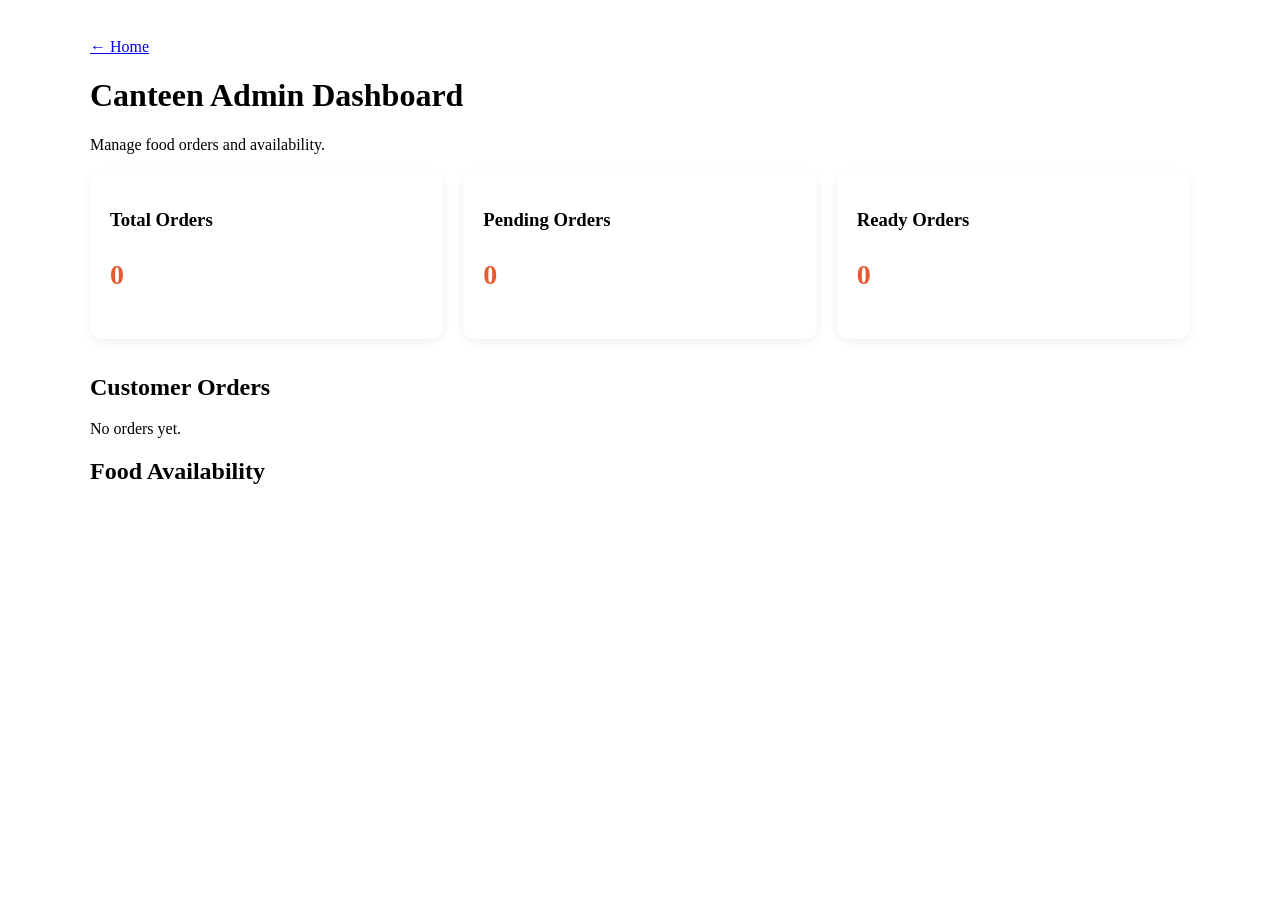
==== admin.html @ 3259195d "Updated admin dashboard" ====
<!DOCTYPE html>
<html lang="en">
<head>
  <meta charset="UTF-8">
  <meta name="viewport"
        content="width=device-width, initial-scale=1">
  <title>Smart Canteen | Admin</title>
  <link rel="stylesheet" href="css/style.css">
  <link rel="stylesheet" href="admin.css">
</head>
<body>

<main class="admin-page">
  <a href="index.html">← Home</a>

  <h1>Canteen Admin Dashboard</h1>
  <p>Manage food orders and availability.</p>

  <section class="stats">
    <article>
      <h3>Total Orders</h3>
      <p id="totalOrders">0</p>
    </article>

    <article>
      <h3>Pending Orders</h3>
      <p id="pendingOrders">0</p>
    </article>

    <article>
      <h3>Ready Orders</h3>
      <p id="readyOrders">0</p>
    </article>
  </section>

  <h2>Customer Orders</h2>
  <div id="adminOrders"></div>

  <h2>Food Availability</h2>
  <div id="availabilityList"></div>
</main>

<script src="js/food-data.js"></script>
<script src="admin.js"></script>
</body>
</html>
---- admin.css ----
.admin-page {
  max-width: 1100px;
  margin: auto;
  padding: 30px 5%;
}

.stats {
  display: grid;
  grid-template-columns: repeat(3, 1fr);
  gap: 20px;
}

.stats article,
.order-card,
.availability-row {
  background: white;
  padding: 20px;
  border-radius: 12px;
  margin-bottom: 15px;
  box-shadow: 0 3px 10px #00000010;
}

.stats p {
  font-size: 28px;
  font-weight: bold;
  color: #e65b32;
}

.order-card select {
  padding: 10px;
  border-radius: 6px;
}

@media (max-width: 700px) {
  .stats {
    grid-template-columns: 1fr;
  }
}
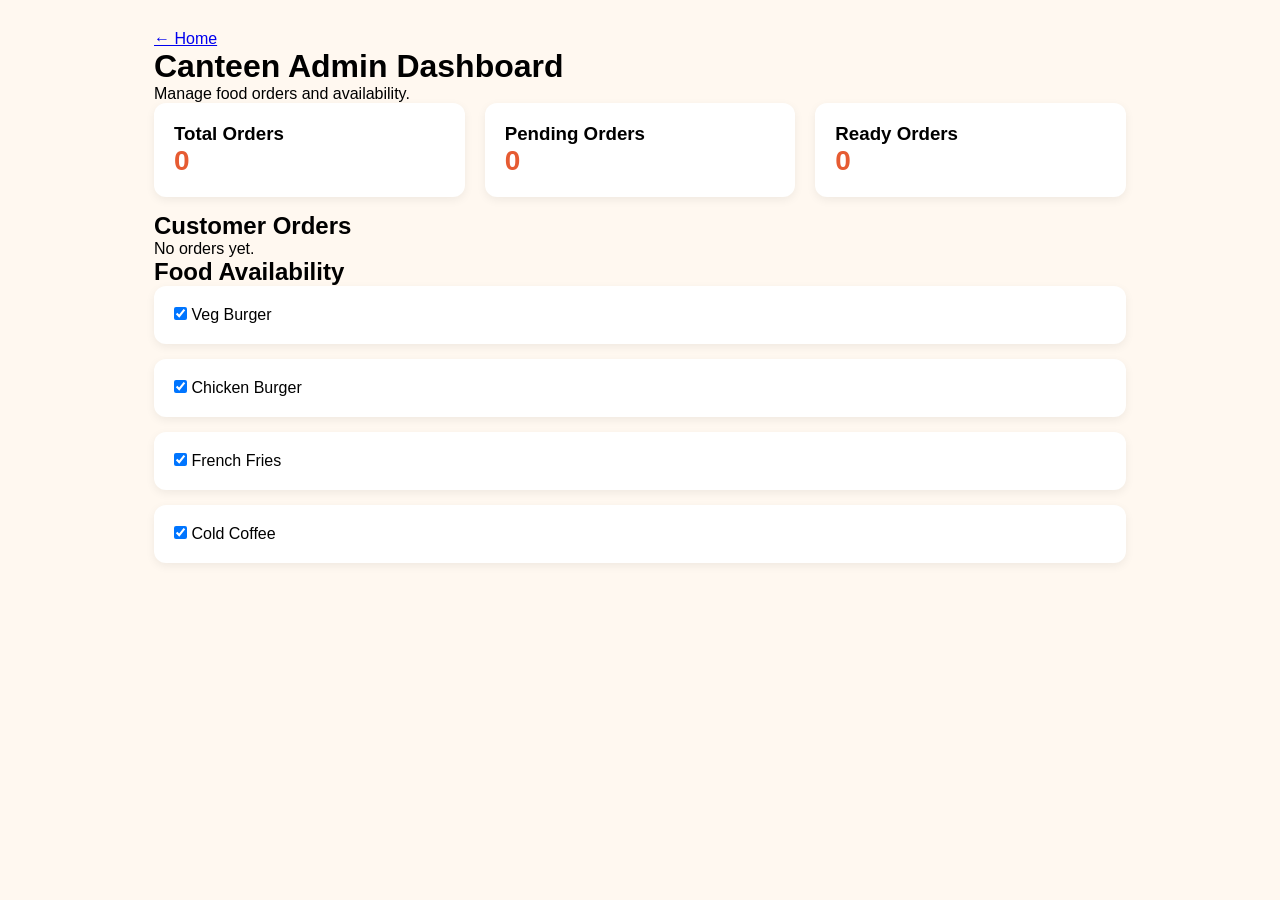
==== commit 294570ad: "Fix HTML formatting and structure in admin.html" ====
--- a/admin.html
+++ b/admin.html
@@ -1,47 +1,47 @@
-
-<!DOCTYPE html>
-<html lang="en">
-<head>
-  <meta charset="UTF-8">
-  <meta name="viewport"
-        content="width=device-width, initial-scale=1">
-  <title>Smart Canteen | Admin</title>
-  <link rel="stylesheet" href="css/style.css">
-  <link rel="stylesheet" href="admin.css">
-</head>
-<body>
-
-<main class="admin-page">
-  <a href="index.html">← Home</a>
-
-  <h1>Canteen Admin Dashboard</h1>
-  <p>Manage food orders and availability.</p>
-
-  <section class="stats">
-    <article>
-      <h3>Total Orders</h3>
-      <p id="totalOrders">0</p>
-    </article>
-
-    <article>
-      <h3>Pending Orders</h3>
-      <p id="pendingOrders">0</p>
-    </article>
-
-    <article>
-      <h3>Ready Orders</h3>
-      <p id="readyOrders">0</p>
-    </article>
-  </section>
-
-  <h2>Customer Orders</h2>
-  <div id="adminOrders"></div>
-
-  <h2>Food Availability</h2>
-  <div id="availabilityList"></div>
-</main>
-
-<script src="js/food-data.js"></script>
-<script src="admin.js"></script>
-</body>
-</html>+
+<!DOCTYPE html>
+<html lang="en">
+<head>
+  <meta charset="UTF-8">
+  <meta name="viewport"
+        content="width=device-width, initial-scale=1">
+  <title>Smart Canteen | Admin</title>
+  <link rel="stylesheet" href="style.css">
+  <link rel="stylesheet" href="admin.css">
+</head>
+<body>
+
+<main class="admin-page">
+  <a href="index.html">← Home</a>
+
+  <h1>Canteen Admin Dashboard</h1>
+  <p>Manage food orders and availability.</p>
+
+  <section class="stats">
+    <article>
+      <h3>Total Orders</h3>
+      <p id="totalOrders">0</p>
+    </article>
+
+    <article>
+      <h3>Pending Orders</h3>
+      <p id="pendingOrders">0</p>
+    </article>
+
+    <article>
+      <h3>Ready Orders</h3>
+      <p id="readyOrders">0</p>
+    </article>
+  </section>
+
+  <h2>Customer Orders</h2>
+  <div id="adminOrders"></div>
+
+  <h2>Food Availability</h2>
+  <div id="availabilityList"></div>
+</main>
+
+<script src="food-data.js"></script>
+<script src="admin.js"></script>
+</body>
+</html>
--- a/style.css
+++ b/style.css
@@ -0,0 +1,108 @@
+* {
+    margin: 0;
+    padding: 0;
+    box-sizing: border-box;
+}
+
+body {
+    font-family: Arial, sans-serif;
+    background: #fff8f0;
+}
+
+header {
+    background: #ff7043;
+    color: white;
+    padding: 20px 40px;
+    display: flex;
+    justify-content: space-between;
+    align-items: center;
+    flex-wrap: wrap;
+}
+
+.logo {
+    font-size: 25px;
+    font-weight: bold;
+}
+
+nav a {
+    color: white;
+    text-decoration: none;
+    margin: 10px;
+}
+
+nav a:hover {
+    text-decoration: underline;
+}
+
+.hero {
+    text-align: center;
+    padding: 100px 20px;
+    background: #ffe0cc;
+}
+
+.hero h1 {
+    font-size: 40px;
+    margin-bottom: 20px;
+}
+
+.hero p {
+    font-size: 18px;
+    margin-bottom: 25px;
+}
+
+button {
+    background: #ff7043;
+    color: white;
+    border: none;
+    padding: 14px 30px;
+    border-radius: 8px;
+    cursor: pointer;
+}
+
+button:hover {
+    background: #e64a19;
+}
+
+.features {
+    text-align: center;
+    padding: 50px 20px;
+}
+
+.cards {
+    display: flex;
+    justify-content: center;
+    gap: 25px;
+    margin-top: 30px;
+    flex-wrap: wrap;
+}
+
+.card {
+    background: white;
+    padding: 30px;
+    width: 250px;
+    border-radius: 12px;
+    box-shadow: 0 3px 10px #ddd;
+}
+
+.card h3 {
+    margin-bottom: 15px;
+}
+
+footer {
+    background: #333;
+    color: white;
+    text-align: center;
+    padding: 20px;
+    margin-top: 40px;
+}
+
+@media(max-width: 600px) {
+    header {
+        flex-direction: column;
+        gap: 15px;
+    }
+
+    .hero h1 {
+        font-size: 28px;
+    }
+}
--- a/admin.css
+++ b/admin.css
@@ -1,39 +1,39 @@
-
-.admin-page {
-  max-width: 1100px;
-  margin: auto;
-  padding: 30px 5%;
-}
-
-.stats {
-  display: grid;
-  grid-template-columns: repeat(3, 1fr);
-  gap: 20px;
-}
-
-.stats article,
-.order-card,
-.availability-row {
-  background: white;
-  padding: 20px;
-  border-radius: 12px;
-  margin-bottom: 15px;
-  box-shadow: 0 3px 10px #00000010;
-}
-
-.stats p {
-  font-size: 28px;
-  font-weight: bold;
-  color: #e65b32;
-}
-
-.order-card select {
-  padding: 10px;
-  border-radius: 6px;
-}
-
-@media (max-width: 700px) {
-  .stats {
-    grid-template-columns: 1fr;
-  }
-}
+
+.admin-page {
+  max-width: 1100px;
+  margin: auto;
+  padding: 30px 5%;
+}
+
+.stats {
+  display: grid;
+  grid-template-columns: repeat(3, 1fr);
+  gap: 20px;
+}
+
+.stats article,
+.order-card,
+.availability-row {
+  background: white;
+  padding: 20px;
+  border-radius: 12px;
+  margin-bottom: 15px;
+  box-shadow: 0 3px 10px #00000010;
+}
+
+.stats p {
+  font-size: 28px;
+  font-weight: bold;
+  color: #e65b32;
+}
+
+.order-card select {
+  padding: 10px;
+  border-radius: 6px;
+}
+
+@media (max-width: 700px) {
+  .stats {
+    grid-template-columns: 1fr;
+  }
+}
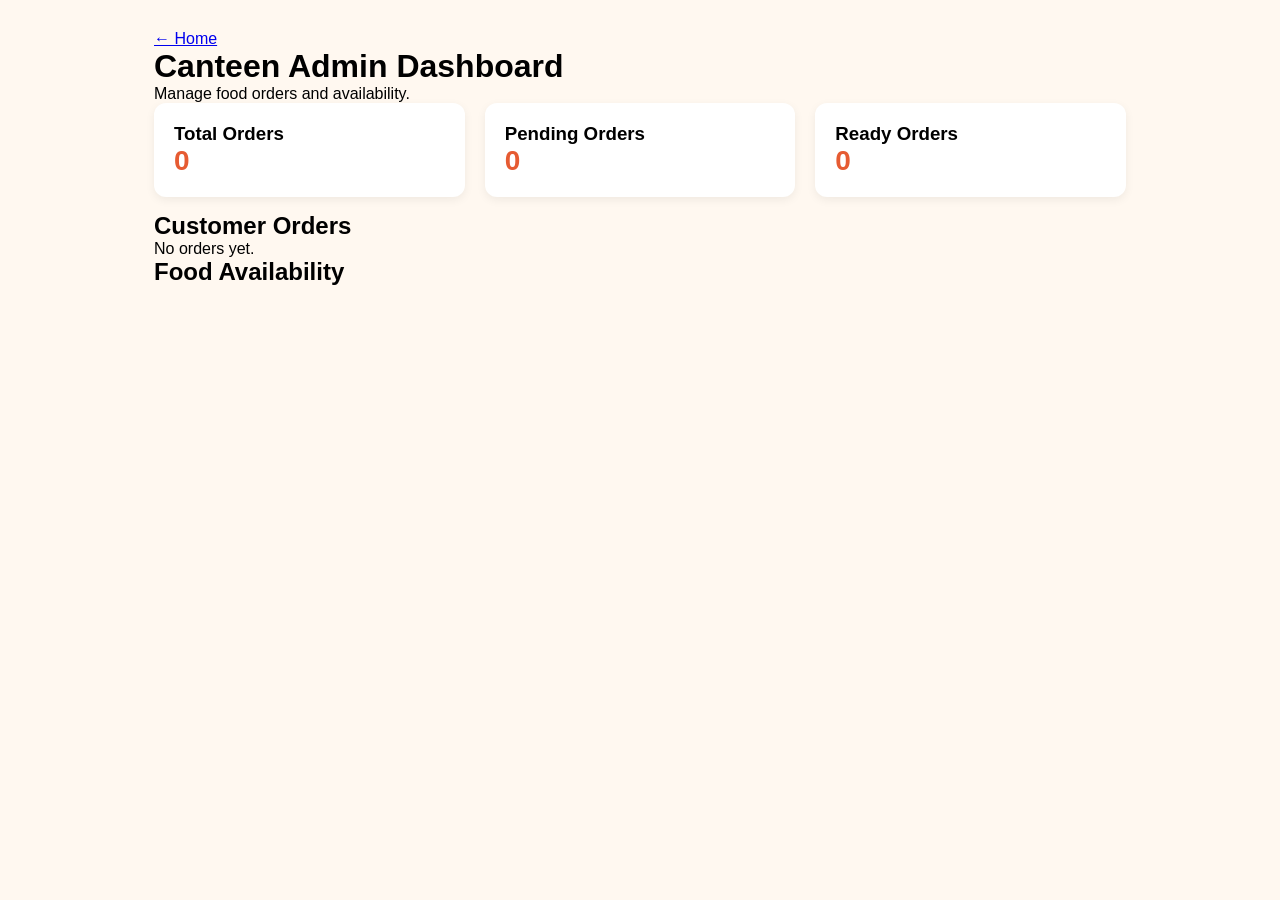
==== commit be20c325: "Updated admin dashboard" ====
--- a/admin.html
+++ b/admin.html
@@ -1,47 +1,45 @@
-
-<!DOCTYPE html>
-<html lang="en">
-<head>
-  <meta charset="UTF-8">
-  <meta name="viewport"
-        content="width=device-width, initial-scale=1">
-  <title>Smart Canteen | Admin</title>
-  <link rel="stylesheet" href="style.css">
-  <link rel="stylesheet" href="admin.css">
-</head>
-<body>
-
-<main class="admin-page">
-  <a href="index.html">← Home</a>
-
-  <h1>Canteen Admin Dashboard</h1>
-  <p>Manage food orders and availability.</p>
-
-  <section class="stats">
-    <article>
-      <h3>Total Orders</h3>
-      <p id="totalOrders">0</p>
-    </article>
-
-    <article>
-      <h3>Pending Orders</h3>
-      <p id="pendingOrders">0</p>
-    </article>
-
-    <article>
-      <h3>Ready Orders</h3>
-      <p id="readyOrders">0</p>
-    </article>
-  </section>
-
-  <h2>Customer Orders</h2>
-  <div id="adminOrders"></div>
-
-  <h2>Food Availability</h2>
-  <div id="availabilityList"></div>
-</main>
-
-<script src="food-data.js"></script>
-<script src="admin.js"></script>
-</body>
-</html>
+<!DOCTYPE html>
+<html lang="en">
+<head>
+  <meta charset="UTF-8">
+  <meta name="viewport" content="width=device-width, initial-scale=1">
+  <title>Smart Canteen | Admin</title>
+  <link rel="stylesheet" href="style.css">
+  <link rel="stylesheet" href="admin.css">
+</head>
+<body>
+
+<main class="admin-page">
+  <a href="index.html">← Home</a>
+
+  <h1>Canteen Admin Dashboard</h1>
+  <p>Manage food orders and availability.</p>
+
+  <section class="stats">
+    <article>
+      <h3>Total Orders</h3>
+      <p id="totalOrders">0</p>
+    </article>
+
+    <article>
+      <h3>Pending Orders</h3>
+      <p id="pendingOrders">0</p>
+    </article>
+
+    <article>
+      <h3>Ready Orders</h3>
+      <p id="readyOrders">0</p>
+    </article>
+  </section>
+
+  <h2>Customer Orders</h2>
+  <div id="adminOrders"></div>
+
+  <h2>Food Availability</h2>
+  <div id="availabilityList"></div>
+</main>
+
+<script src="food-data.js"></script>
+<script src="admin.js"></script>
+</body>
+</html>
